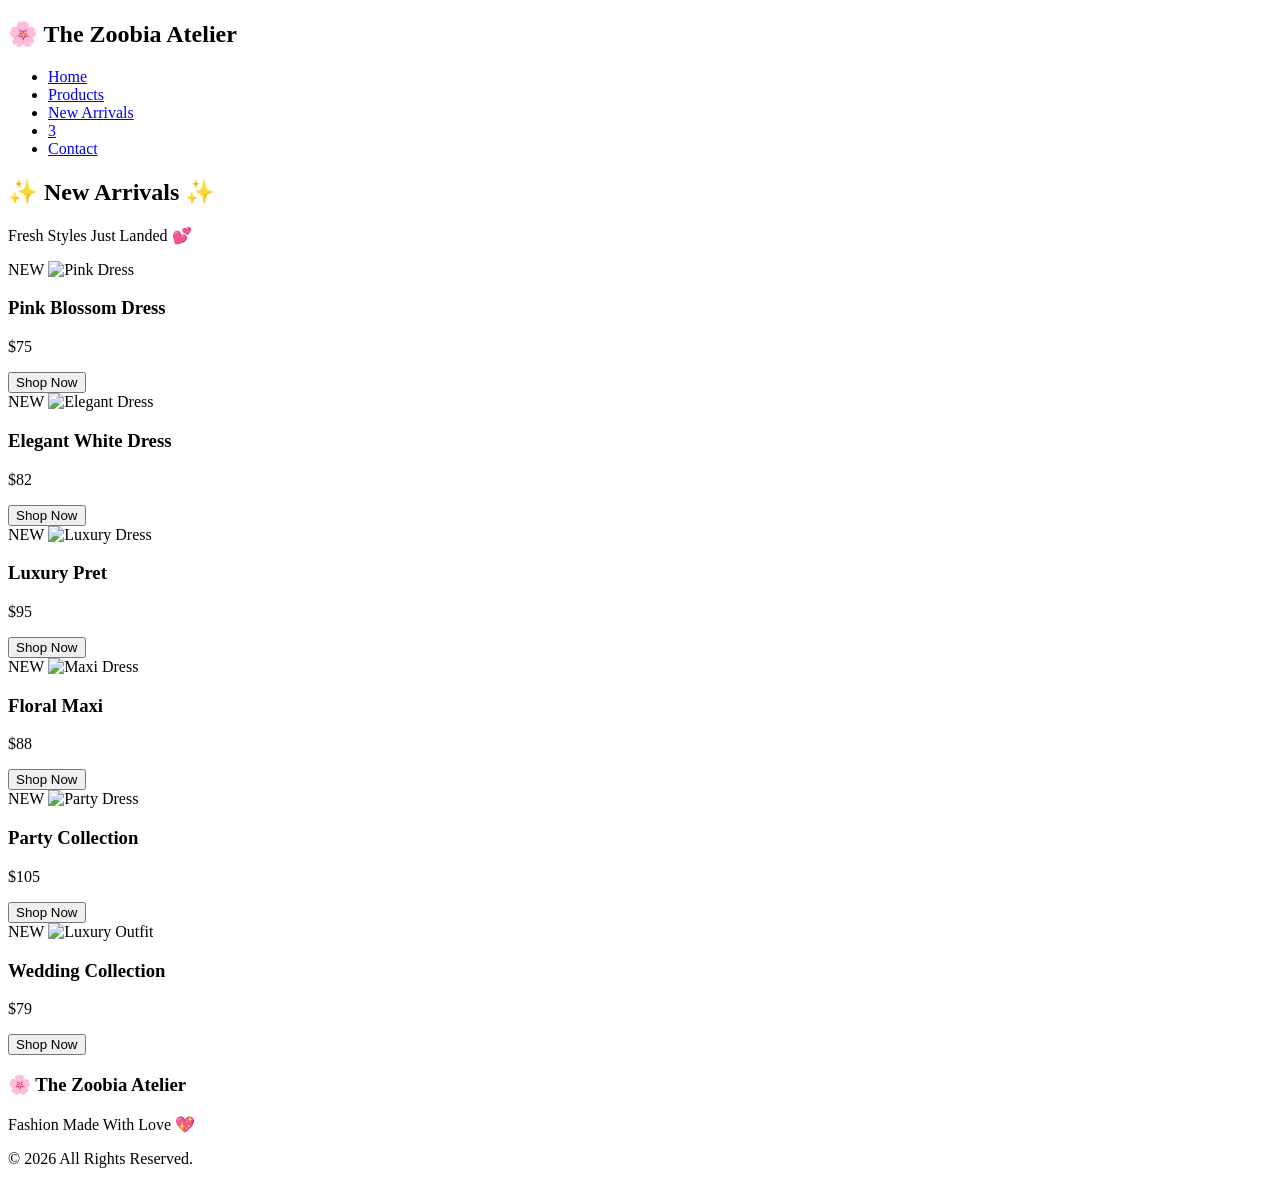
==== arrivals.html @ 48732a76 "Add files via upload" ====
<!DOCTYPE html>
<html lang="en">
<head>

<meta charset="UTF-8">
<meta name="viewport" content="width=device-width, initial-scale=1.0">

<title>New Arrivals | The Zoobia Atelier</title>

<link rel="stylesheet" href="css/arrival.css">

<link href="https://fonts.googleapis.com/css2?family=Poppins:wght@300;400;500;600;700&family=Playfair+Display:wght@700&display=swap" rel="stylesheet">

</head>
<body>

<!-- Navbar -->

<nav>

<h2>🌸 The Zoobia Atelier</h2>

<ul>

<li><a href="index.html">Home</a></li>
<li><a href="products.html">Products</a></li>
<li><a href="newarrival.html" class="active">New Arrivals</a></li>
<li><a href="cart.html" class="active">
<i class="fa-solid fa-bag-shopping"></i>
<span class="count">3</span></a></li>
<li><a href="contact.html">Contact</a></li>

</ul>

</nav>

<!-- Banner -->

<section class="banner">

<h1>✨ New Arrivals ✨</h1>

<p>Fresh Styles Just Landed 💕</p>

</section>

<!-- Products -->

<section class="arrival">

<div class="card">

<span class="tag">NEW</span>

<img src="images/pink blossm .png" alt="Pink Dress">

<h3>Pink Blossom Dress</h3>

<p class="price">$75</p>

<button>Shop Now</button>

</div>

<div class="card">

<span class="tag">NEW</span>

<img src="images/elegent white dress.png" alt="Elegant Dress">

<h3>Elegant White Dress</h3>

<p class="price">$82</p>

<button>Shop Now</button>

</div>

<div class="card">

<span class="tag">NEW</span>

<img src="images/luxery pret.png" alt="Luxury Dress">

<h3>Luxury Pret</h3>

<p class="price">$95</p>

<button>Shop Now</button>

</div>

<div class="card">

<span class="tag">NEW</span>

<img src="images/white flkorel.png" alt="Maxi Dress">

<h3>Floral Maxi</h3>

<p class="price">$88</p>

<button>Shop Now</button>

</div>

<div class="card">

<span class="tag">NEW</span>

<img src="images/paarty collection.png" alt="Party Dress">

<h3>Party Collection</h3>

<p class="price">$105</p>

<button>Shop Now</button>

</div>

<div class="card">

<span class="tag">NEW</span>

<img src="images/luxery wear.png" alt="Luxury Outfit">

<h3>Wedding Collection</h3>

<p class="price">$79</p>

<button>Shop Now</button>

</div>

</section>

<!-- Footer -->

<footer>

<h3>🌸 The Zoobia Atelier</h3>

<p>Fashion Made With Love 💖</p>

<p>© 2026 All Rights Reserved.</p>

</footer>

</body>
</html>
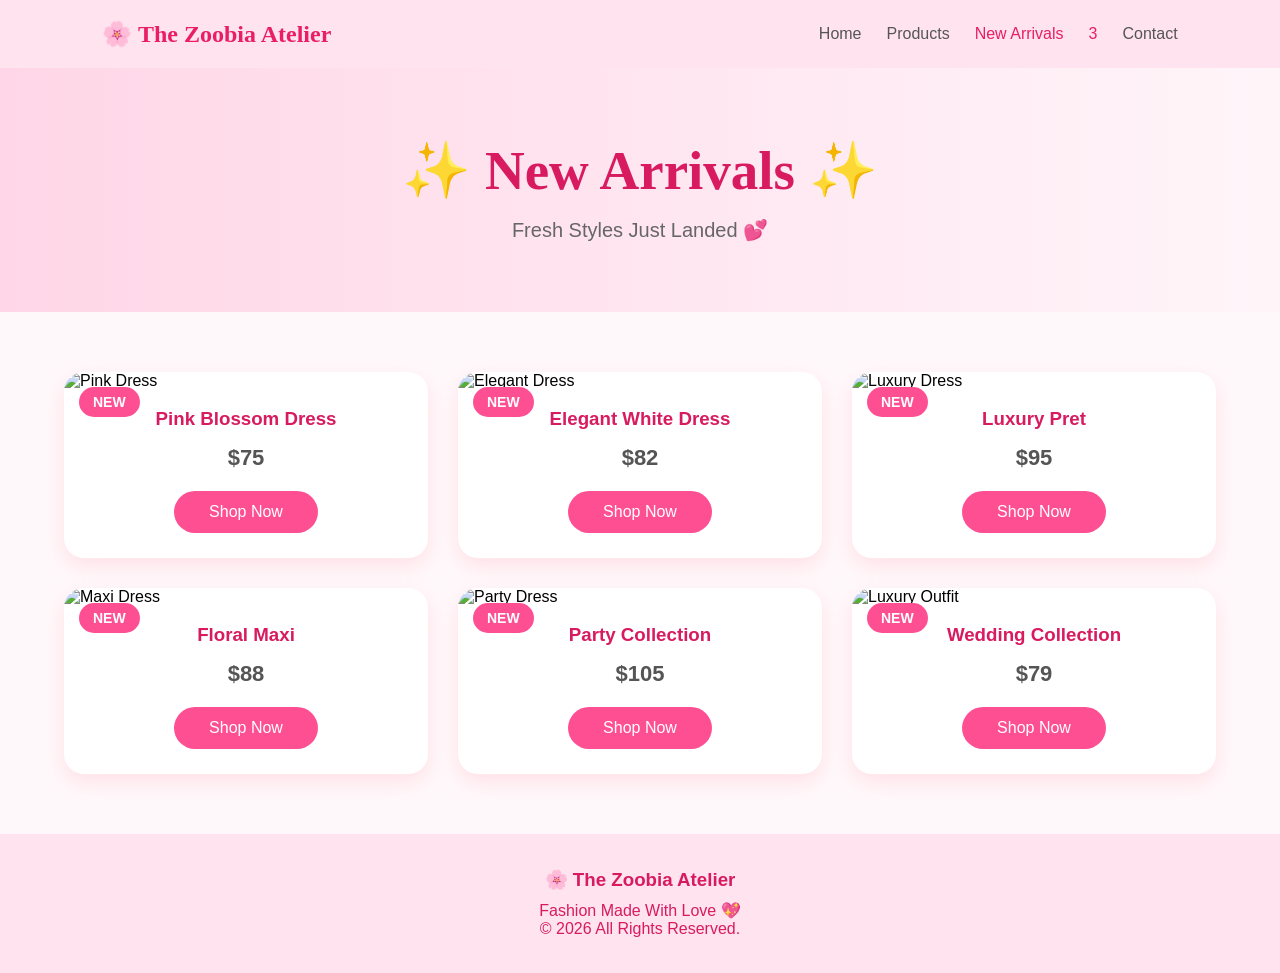
==== commit 1a41cbff: "Update stylesheet link for arrivals page" ====
--- a/arrivals.html
+++ b/arrivals.html
@@ -7,7 +7,7 @@
 
 <title>New Arrivals | The Zoobia Atelier</title>
 
-<link rel="stylesheet" href="css/arrival.css">
+<link rel="stylesheet" href="arrival.css">
 
 <link href="https://fonts.googleapis.com/css2?family=Poppins:wght@300;400;500;600;700&family=Playfair+Display:wght@700&display=swap" rel="stylesheet">
 
@@ -147,4 +147,4 @@
 </footer>
 
 </body>
-</html>+</html>
--- a/arrival.css
+++ b/arrival.css
@@ -0,0 +1,223 @@
+*{
+margin:0;
+padding:0;
+box-sizing:border-box;
+font-family:Poppins,sans-serif;
+}
+
+body{
+background:#fff8fb;
+}
+
+/* NAVBAR */
+
+nav{
+display:flex;
+justify-content:space-between;
+align-items:center;
+padding:20px 8%;
+background:#ffe3ef;
+box-shadow:0 5px 15px rgba(255,182,193,.3);
+}
+
+nav h2{
+font-family:"Playfair Display",serif;
+color:#e91e63;
+}
+
+nav ul{
+display:flex;
+list-style:none;
+}
+
+nav li{
+margin-left:25px;
+}
+
+nav a{
+text-decoration:none;
+color:#555;
+font-weight:500;
+transition:.3s;
+}
+
+nav a:hover,
+.active{
+color:#e91e63;
+}
+
+/* Banner */
+
+.banner{
+background:linear-gradient(to right,#ffd6e7,#fff5f9);
+text-align:center;
+padding:70px 20px;
+}
+
+.banner h1{
+font-size:55px;
+color:#d81b60;
+font-family:"Playfair Display",serif;
+}
+
+.banner p{
+margin-top:15px;
+font-size:20px;
+color:#666;
+}
+
+/* Products */
+
+.arrival{
+
+width:90%;
+margin:60px auto;
+
+display:grid;
+
+grid-template-columns:repeat(3,1fr);
+
+gap:30px;
+
+}
+
+.card{
+
+background:white;
+border-radius:20px;
+overflow:hidden;
+position:relative;
+box-shadow:0 8px 20px rgba(255,182,193,.35);
+transition:.4s;
+
+}
+
+.card:hover{
+
+transform:translateY(-10px);
+
+}
+
+.card img{
+
+width:100%;
+height:420px;
+object-fit:cover;
+
+}
+
+.tag{
+
+position:absolute;
+top:15px;
+left:15px;
+
+background:#ff4f93;
+color:white;
+
+padding:7px 14px;
+
+border-radius:20px;
+font-size:14px;
+font-weight:600;
+
+}
+
+.card h3{
+
+text-align:center;
+margin-top:18px;
+color:#d81b60;
+
+}
+
+.price{
+
+text-align:center;
+margin:15px;
+font-size:22px;
+font-weight:bold;
+color:#555;
+
+}
+
+button{
+
+display:block;
+margin:20px auto 25px;
+padding:12px 35px;
+border:none;
+border-radius:30px;
+background:#ff4f93;
+color:white;
+font-size:16px;
+cursor:pointer;
+transition:.3s;
+
+}
+
+button:hover{
+
+background:#d81b60;
+
+}
+
+/* Footer */
+
+footer{
+
+margin-top:50px;
+background:#ffe3ef;
+padding:35px;
+text-align:center;
+color:#d81b60;
+
+}
+
+footer h3{
+margin-bottom:10px;
+}
+
+/* Tablet */
+
+@media(max-width:900px){
+
+.arrival{
+
+grid-template-columns:repeat(2,1fr);
+
+}
+
+}
+
+/* Mobile */
+
+@media(max-width:650px){
+
+nav{
+
+flex-direction:column;
+
+}
+
+nav ul{
+
+margin-top:20px;
+flex-wrap:wrap;
+justify-content:center;
+
+}
+
+.banner h1{
+
+font-size:38px;
+
+}
+
+.arrival{
+
+grid-template-columns:1fr;
+
+}
+
+}
